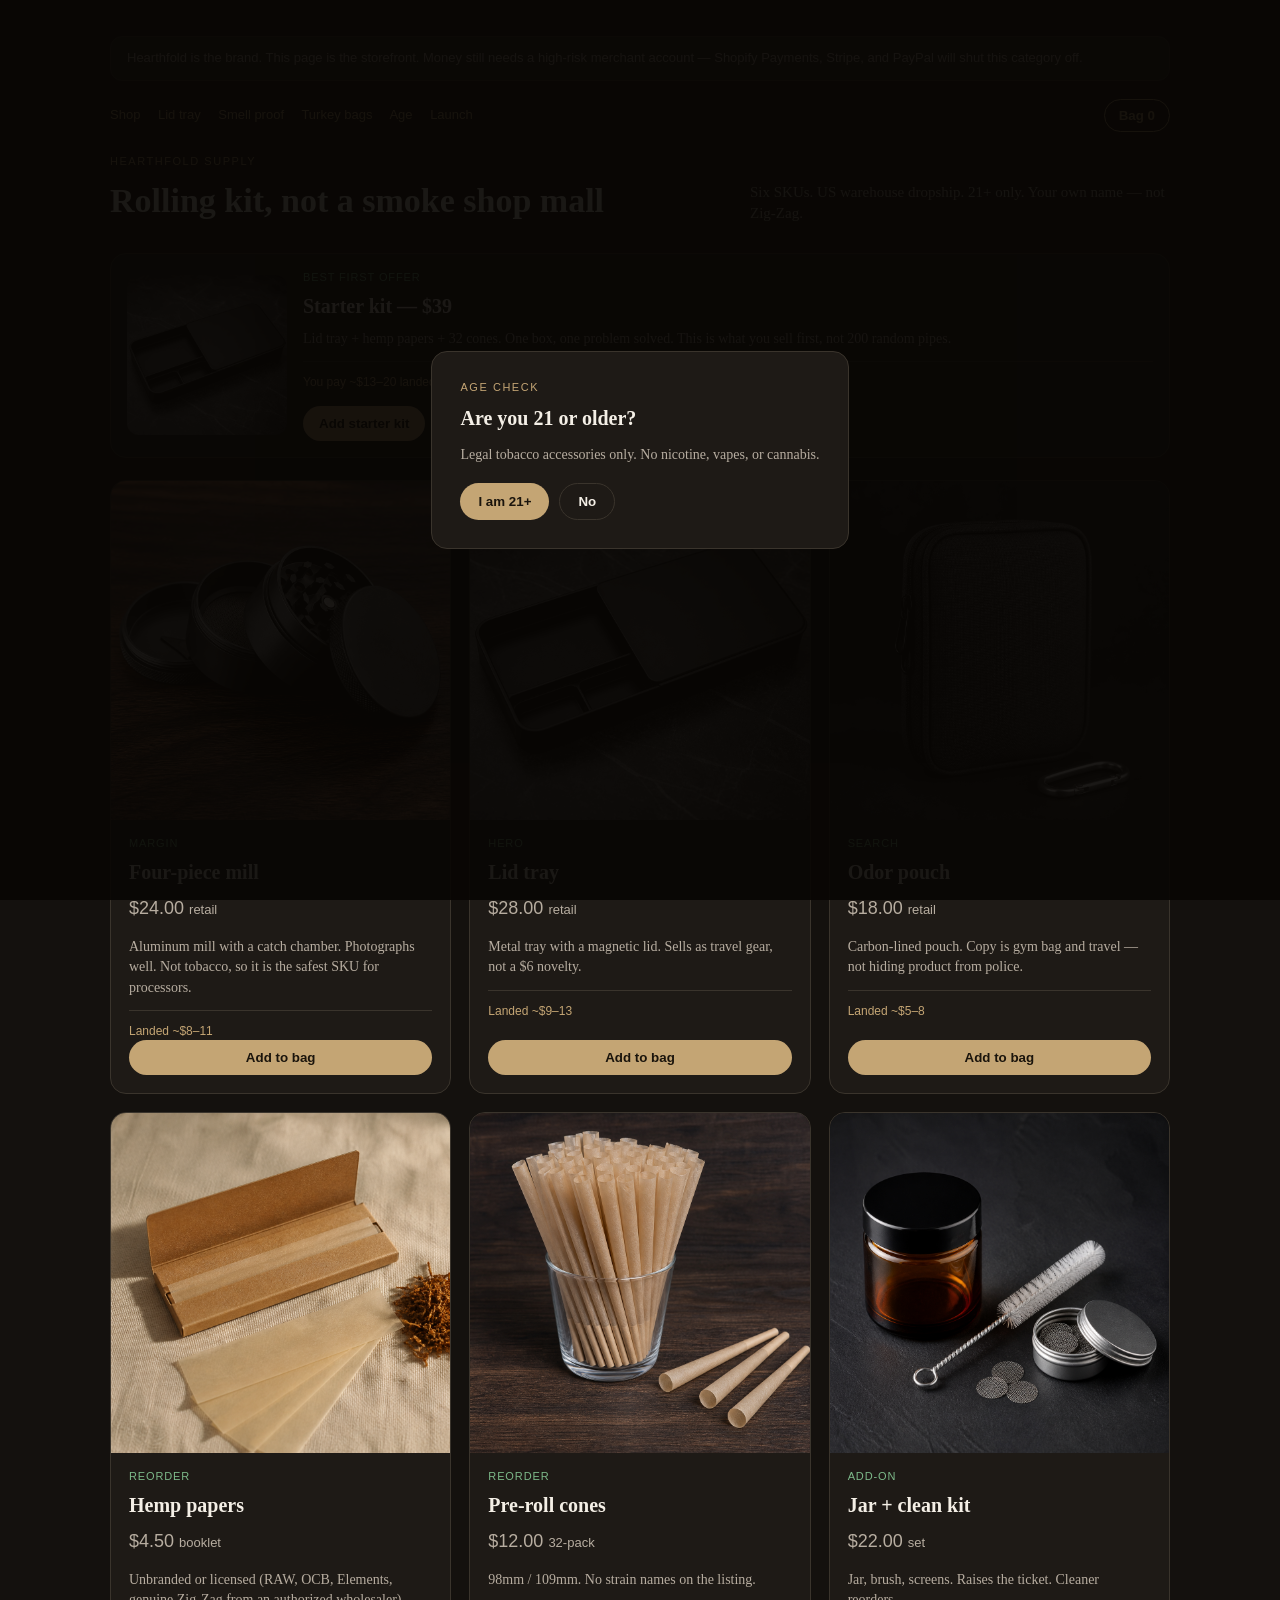
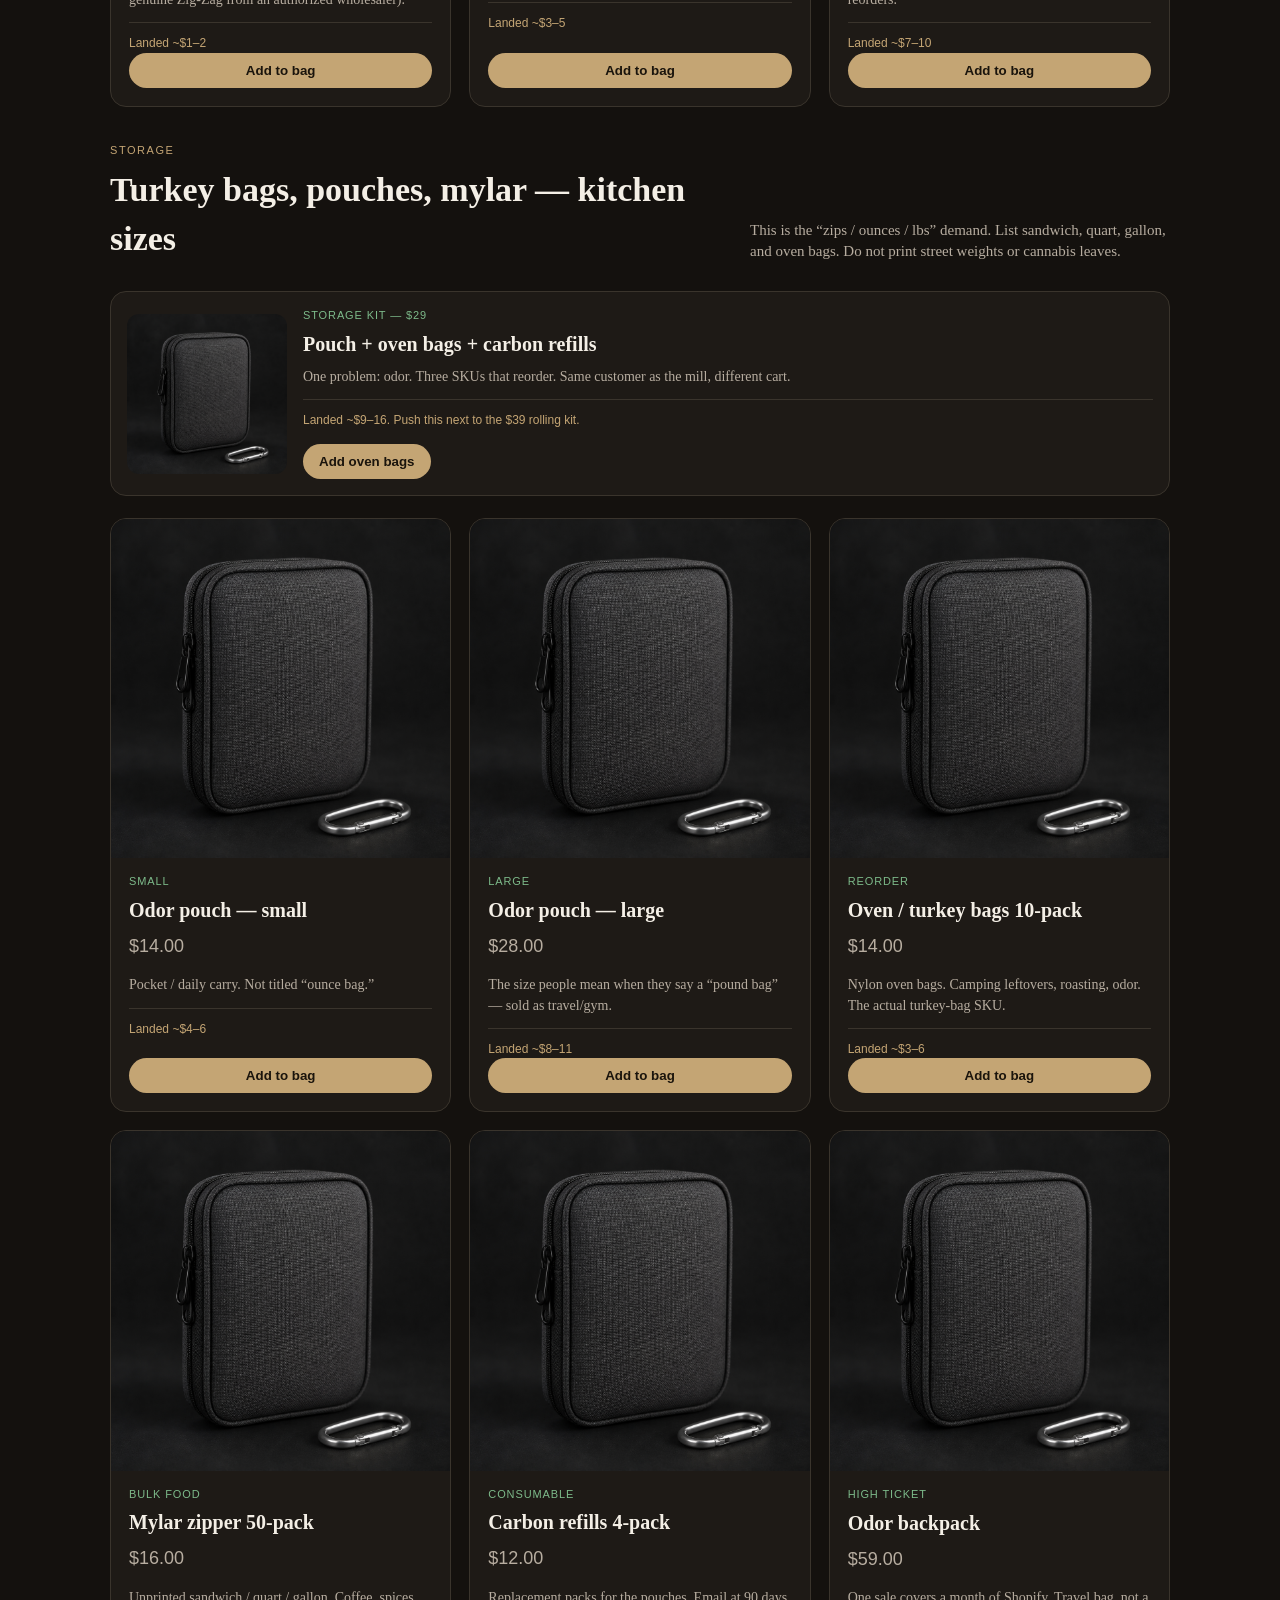
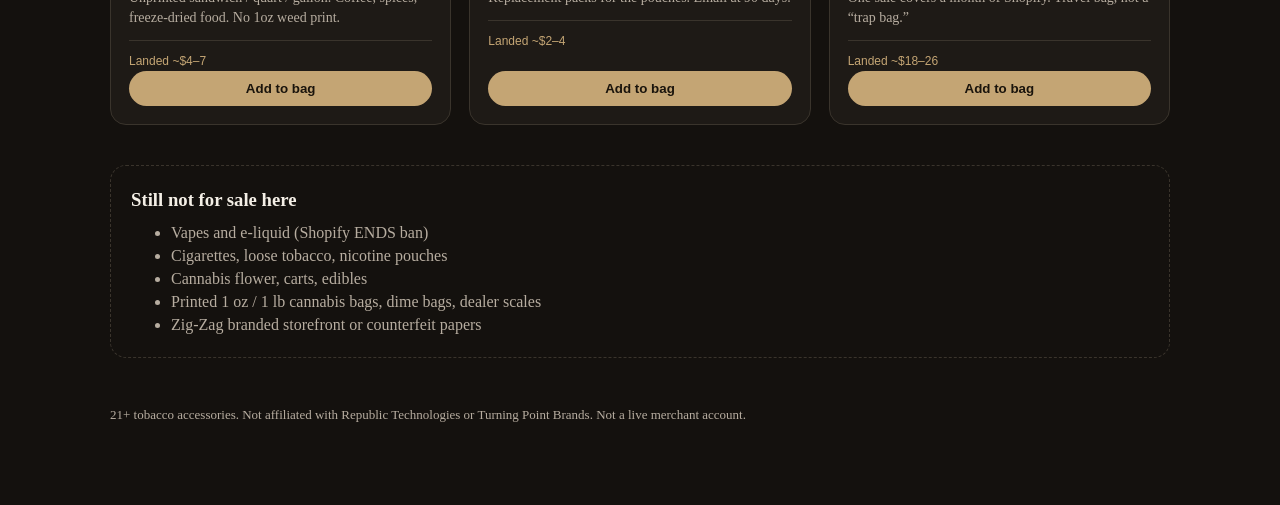
==== index.html @ 2654ad94 "Publish Hearthfold 21+ catalog, SEO pages, and Shopify import. Co-authored-by: Cursor <cursoragent@c" ====
<!DOCTYPE html>
<html lang="en">
<head>
  <meta charset="UTF-8" />
  <meta name="viewport" content="width=device-width, initial-scale=1" />
  <title>Hearthfold Supply — 21+</title>
  <link rel="stylesheet" href="css/site.css" />
</head>
<body>
  <div class="gate" id="gate">
    <div class="gate-card">
      <p class="eyebrow">Age check</p>
      <h2>Are you 21 or older?</h2>
      <p>Legal tobacco accessories only. No nicotine, vapes, or cannabis.</p>
      <div class="actions">
        <button class="yes" type="button" id="btn-yes">I am 21+</button>
        <button class="no" type="button" id="btn-no">No</button>
      </div>
    </div>
  </div>

  <div class="drawer-wrap" id="cart-drawer" hidden>
    <aside class="drawer">
      <p class="eyebrow">Bag</p>
      <h2>Your kit</h2>
      <div id="cart-lines"></div>
      <p class="price">Total <span id="cart-total">$0.00</span></p>
      <p>Card checkout is not live on this demo. Copy the bag and fulfill after a high-risk processor is approved — see <a href="sell.html">How to sell this</a>.</p>
      <div class="actions">
        <a class="yes" href="sell.html" style="text-decoration:none;display:inline-block;">Open checkout plan</a>
        <button class="no" type="button" id="close-cart">Keep shopping</button>
      </div>
    </aside>
  </div>

  <div class="wrap">
    <p class="banner">Hearthfold is the brand. This page is the storefront. Money still needs a high-risk merchant account — Shopify Payments, Stripe, and PayPal will shut this category off.</p>
    <div class="nav">
      <div>
        <a href="index.html">Shop</a>
        <a href="rolling-tray.html">Lid tray</a>
        <a href="smell-proof-bag.html">Smell proof</a>
        <a href="turkey-bags.html">Turkey bags</a>
        <a href="age.html">Age</a>
        <a href="sell.html">Launch</a>
      </div>
      <button class="cart-btn" type="button" id="open-cart">Bag <span id="cart-count">0</span></button>
    </div>
    <header>
      <div>
        <p class="eyebrow">Hearthfold Supply</p>
        <h1>Rolling kit, not a smoke shop mall</h1>
      </div>
      <p class="lede">Six SKUs. US warehouse dropship. 21+ only. Your own name — not Zig-Zag.</p>
    </header>

    <section class="kit">
      <img src="images/demo-tray.png" alt="Starter kit tray" />
      <div>
        <p class="kicker">Best first offer</p>
        <h2>Starter kit — $39</h2>
        <p>Lid tray + hemp papers + 32 cones. One box, one problem solved. This is what you sell first, not 200 random pipes.</p>
        <p class="merchant">You pay ~$13–20 landed. About $19–26 gross before processor fees and shipping to the customer.</p>
        <button class="add" type="button" data-add="kit" style="margin-top:14px;">Add starter kit</button>
      </div>
    </section>

    <div class="grid">
      <article>
        <img src="images/demo-grinder.png" alt="Four-piece charcoal metal grinder" />
        <div class="body">
          <p class="kicker">Margin</p>
          <h2>Four-piece mill</h2>
          <p class="price">$24.00 <span>retail</span></p>
          <p>Aluminum mill with a catch chamber. Photographs well. Not tobacco, so it is the safest SKU for processors.</p>
          <p class="merchant">Landed ~$8–11</p>
          <button class="add" type="button" data-add="mill">Add to bag</button>
        </div>
      </article>
      <article>
        <img src="images/demo-tray.png" alt="Black metal rolling tray with magnetic lid" />
        <div class="body">
          <p class="kicker">Hero</p>
          <h2>Lid tray</h2>
          <p class="price">$28.00 <span>retail</span></p>
          <p>Metal tray with a magnetic lid. Sells as travel gear, not a $6 novelty.</p>
          <p class="merchant">Landed ~$9–13</p>
          <button class="add" type="button" data-add="tray">Add to bag</button>
        </div>
      </article>
      <article>
        <img src="images/demo-bag.png" alt="Charcoal smell-proof zip pouch" />
        <div class="body">
          <p class="kicker">Search</p>
          <h2>Odor pouch</h2>
          <p class="price">$18.00 <span>retail</span></p>
          <p>Carbon-lined pouch. Copy is gym bag and travel — not hiding product from police.</p>
          <p class="merchant">Landed ~$5–8</p>
          <button class="add" type="button" data-add="pouch">Add to bag</button>
        </div>
      </article>
      <article>
        <img src="images/demo-papers.png" alt="Unbranded natural hemp rolling papers booklet" />
        <div class="body">
          <p class="kicker">Reorder</p>
          <h2>Hemp papers</h2>
          <p class="price">$4.50 <span>booklet</span></p>
          <p>Unbranded or licensed (RAW, OCB, Elements, genuine Zig-Zag from an authorized wholesaler).</p>
          <p class="merchant">Landed ~$1–2</p>
          <button class="add" type="button" data-add="papers">Add to bag</button>
        </div>
      </article>
      <article>
        <img src="images/demo-cones.png" alt="Unbranded pre-rolled paper cones" />
        <div class="body">
          <p class="kicker">Reorder</p>
          <h2>Pre-roll cones</h2>
          <p class="price">$12.00 <span>32-pack</span></p>
          <p>98mm / 109mm. No strain names on the listing.</p>
          <p class="merchant">Landed ~$3–5</p>
          <button class="add" type="button" data-add="cones">Add to bag</button>
        </div>
      </article>
      <article>
        <img src="images/demo-jar.png" alt="Amber glass jar with cleaning brush and pipe screens" />
        <div class="body">
          <p class="kicker">Add-on</p>
          <h2>Jar + clean kit</h2>
          <p class="price">$22.00 <span>set</span></p>
          <p>Jar, brush, screens. Raises the ticket. Cleaner reorders.</p>
          <p class="merchant">Landed ~$7–10</p>
          <button class="add" type="button" data-add="jar">Add to bag</button>
        </div>
      </article>
    </div>

    <header style="margin-top:36px">
      <div>
        <p class="eyebrow">Storage</p>
        <h1>Turkey bags, pouches, mylar — kitchen sizes</h1>
      </div>
      <p class="lede">This is the “zips / ounces / lbs” demand. List sandwich, quart, gallon, and oven bags. Do not print street weights or cannabis leaves.</p>
    </header>
    <section class="kit">
      <img src="images/demo-bag.png" alt="Odor pouch" />
      <div>
        <p class="kicker">Storage kit — $29</p>
        <h2>Pouch + oven bags + carbon refills</h2>
        <p>One problem: odor. Three SKUs that reorder. Same customer as the mill, different cart.</p>
        <p class="merchant">Landed ~$9–16. Push this next to the $39 rolling kit.</p>
        <button class="add" type="button" data-add="turkey" style="margin-top:14px;">Add oven bags</button>
      </div>
    </section>
    <div class="grid">
      <article>
        <img src="images/demo-bag.png" alt="Small odor pouch" />
        <div class="body">
          <p class="kicker">Small</p>
          <h2>Odor pouch — small</h2>
          <p class="price">$14.00</p>
          <p>Pocket / daily carry. Not titled “ounce bag.”</p>
          <p class="merchant">Landed ~$4–6</p>
          <button class="add" type="button" data-add="pouch-s">Add to bag</button>
        </div>
      </article>
      <article>
        <img src="images/demo-bag.png" alt="Large odor pouch" />
        <div class="body">
          <p class="kicker">Large</p>
          <h2>Odor pouch — large</h2>
          <p class="price">$28.00</p>
          <p>The size people mean when they say a “pound bag” — sold as travel/gym.</p>
          <p class="merchant">Landed ~$8–11</p>
          <button class="add" type="button" data-add="pouch-l">Add to bag</button>
        </div>
      </article>
      <article>
        <img src="images/demo-bag.png" alt="Oven turkey bags" />
        <div class="body">
          <p class="kicker">Reorder</p>
          <h2>Oven / turkey bags 10-pack</h2>
          <p class="price">$14.00</p>
          <p>Nylon oven bags. Camping leftovers, roasting, odor. The actual turkey-bag SKU.</p>
          <p class="merchant">Landed ~$3–6</p>
          <button class="add" type="button" data-add="turkey">Add to bag</button>
        </div>
      </article>
      <article>
        <img src="images/demo-bag.png" alt="Mylar zipper bags" />
        <div class="body">
          <p class="kicker">Bulk food</p>
          <h2>Mylar zipper 50-pack</h2>
          <p class="price">$16.00</p>
          <p>Unprinted sandwich / quart / gallon. Coffee, spices, freeze-dried food. No 1oz weed print.</p>
          <p class="merchant">Landed ~$4–7</p>
          <button class="add" type="button" data-add="mylar">Add to bag</button>
        </div>
      </article>
      <article>
        <img src="images/demo-bag.png" alt="Carbon refills" />
        <div class="body">
          <p class="kicker">Consumable</p>
          <h2>Carbon refills 4-pack</h2>
          <p class="price">$12.00</p>
          <p>Replacement packs for the pouches. Email at 90 days.</p>
          <p class="merchant">Landed ~$2–4</p>
          <button class="add" type="button" data-add="carbon">Add to bag</button>
        </div>
      </article>
      <article>
        <img src="images/demo-bag.png" alt="Odor backpack" />
        <div class="body">
          <p class="kicker">High ticket</p>
          <h2>Odor backpack</h2>
          <p class="price">$59.00</p>
          <p>One sale covers a month of Shopify. Travel bag, not a “trap bag.”</p>
          <p class="merchant">Landed ~$18–26</p>
          <button class="add" type="button" data-add="pack">Add to bag</button>
        </div>
      </article>
    </div>

    <section class="skip">
      <h3>Still not for sale here</h3>
      <ul>
        <li>Vapes and e-liquid (Shopify ENDS ban)</li>
        <li>Cigarettes, loose tobacco, nicotine pouches</li>
        <li>Cannabis flower, carts, edibles</li>
        <li>Printed 1 oz / 1 lb cannabis bags, dime bags, dealer scales</li>
        <li>Zig-Zag branded storefront or counterfeit papers</li>
      </ul>
    </section>
    <footer>
      21+ tobacco accessories. Not affiliated with Republic Technologies or Turning Point Brands. Not a live merchant account.
    </footer>
  </div>
  <script src="js/store.js"></script>
</body>
</html>
---- css/site.css ----
:root {
  --bg: #14110e;
  --panel: #1e1a16;
  --ink: #f4efe6;
  --muted: #b7ada0;
  --line: #3a342c;
  --accent: #c4a574;
  --ok: #7dba8a;
}
* { box-sizing: border-box; }
body {
  margin: 0;
  background: var(--bg);
  color: var(--ink);
  font: 16px/1.45 "Iowan Old Style", "Palatino Linotype", Georgia, serif;
}
a { color: var(--accent); }
.wrap { max-width: 1100px; margin: 0 auto; padding: 28px 20px 80px; }
.banner, .nav {
  font-family: "Avenir Next", "Segoe UI", sans-serif;
  font-size: 13px;
}
.banner {
  background: #2a241c;
  border: 1px solid var(--line);
  border-radius: 12px;
  padding: 12px 16px;
  color: var(--muted);
  margin-bottom: 18px;
}
.nav {
  display: flex;
  justify-content: space-between;
  align-items: center;
  gap: 12px;
  margin-bottom: 22px;
}
.nav a { text-decoration: none; margin-right: 14px; }
.cart-btn {
  border: 1px solid var(--accent);
  background: transparent;
  color: var(--accent);
  border-radius: 999px;
  padding: 8px 14px;
  cursor: pointer;
  font-weight: 700;
}
header { display: flex; justify-content: space-between; gap: 24px; align-items: end; margin-bottom: 28px; }
.eyebrow { margin: 0; letter-spacing: 0.14em; text-transform: uppercase; font-size: 11px; color: var(--accent); font-family: "Avenir Next", "Segoe UI", sans-serif; }
h1 { margin: 6px 0 0; font-size: 34px; font-weight: 600; }
h2 { margin: 0; font-size: 20px; }
h3 { margin: 0 0 8px; }
.lede { max-width: 420px; color: var(--muted); margin: 0; font-size: 15px; }
.grid { display: grid; grid-template-columns: repeat(auto-fill, minmax(300px, 1fr)); gap: 18px; }
.steps { display: grid; gap: 12px; }
.step {
  background: var(--panel);
  border: 1px solid var(--line);
  border-radius: 16px;
  padding: 18px 20px;
}
.step strong { display: block; margin-bottom: 6px; }
article {
  background: var(--panel);
  border: 1px solid var(--line);
  border-radius: 16px;
  overflow: hidden;
  display: flex;
  flex-direction: column;
}
article img { width: 100%; aspect-ratio: 1; object-fit: cover; display: block; background: #0e0c0a; }
.body { padding: 16px 18px 18px; flex: 1; display: flex; flex-direction: column; }
.kicker { font-family: "Avenir Next", "Segoe UI", sans-serif; font-size: 11px; letter-spacing: 0.08em; text-transform: uppercase; color: var(--ok); margin: 0 0 6px; }
.price { font-family: "Avenir Next", "Segoe UI", sans-serif; font-size: 18px; margin: 8px 0; }
.price span { color: var(--muted); font-size: 13px; }
p { color: var(--muted); margin: 8px 0 0; font-size: 14px; }
.merchant {
  margin-top: 12px;
  padding-top: 12px;
  border-top: 1px solid var(--line);
  font-family: "Avenir Next", "Segoe UI", sans-serif;
  font-size: 12px;
  color: var(--accent);
}
.add {
  margin-top: auto;
  padding-top: 14px;
  border: 0;
  border-radius: 999px;
  padding: 10px 16px;
  background: var(--accent);
  color: #1a140c;
  font-family: "Avenir Next", "Segoe UI", sans-serif;
  font-weight: 700;
  cursor: pointer;
}
.skip {
  margin-top: 40px;
  padding: 20px;
  border: 1px dashed var(--line);
  border-radius: 16px;
}
.skip ul { margin: 8px 0 0; color: var(--muted); }
.gate {
  position: fixed; inset: 0; background: rgba(8,6,4,0.92);
  display: grid; place-items: center; z-index: 9; padding: 24px;
}
.gate[hidden] { display: none; }
.gate-card, .drawer {
  background: var(--panel); border: 1px solid var(--line); border-radius: 16px; padding: 28px;
}
.gate-card { max-width: 420px; }
.gate-card h2 { margin: 8px 0 12px; }
.actions { display: flex; gap: 10px; margin-top: 18px; flex-wrap: wrap; }
button, .add {
  font-family: "Avenir Next", "Segoe UI", sans-serif; font-weight: 700;
}
.yes { background: var(--accent); color: #1a140c; border: 0; border-radius: 999px; padding: 10px 18px; cursor: pointer; }
.no { background: transparent; color: var(--ink); border: 1px solid var(--line); border-radius: 999px; padding: 10px 18px; cursor: pointer; }
footer { margin-top: 48px; color: var(--muted); font-size: 13px; }
.drawer-wrap {
  position: fixed; inset: 0; background: rgba(8,6,4,0.6); z-index: 8;
  display: flex; justify-content: flex-end;
}
.drawer-wrap[hidden] { display: none; }
.drawer { width: min(420px, 100%); height: 100%; border-radius: 0; overflow: auto; }
.line { display: flex; justify-content: space-between; gap: 12px; padding: 10px 0; border-bottom: 1px solid var(--line); }
.kit {
  display: grid;
  grid-template-columns: 160px 1fr;
  gap: 16px;
  align-items: center;
  background: var(--panel);
  border: 1px solid var(--line);
  border-radius: 16px;
  padding: 16px;
  margin-bottom: 22px;
}
.kit img { width: 160px; height: 160px; object-fit: cover; border-radius: 12px; }
@media (max-width: 700px) {
  header, .kit { grid-template-columns: 1fr; display: block; }
  .kit img { width: 100%; height: auto; }
}
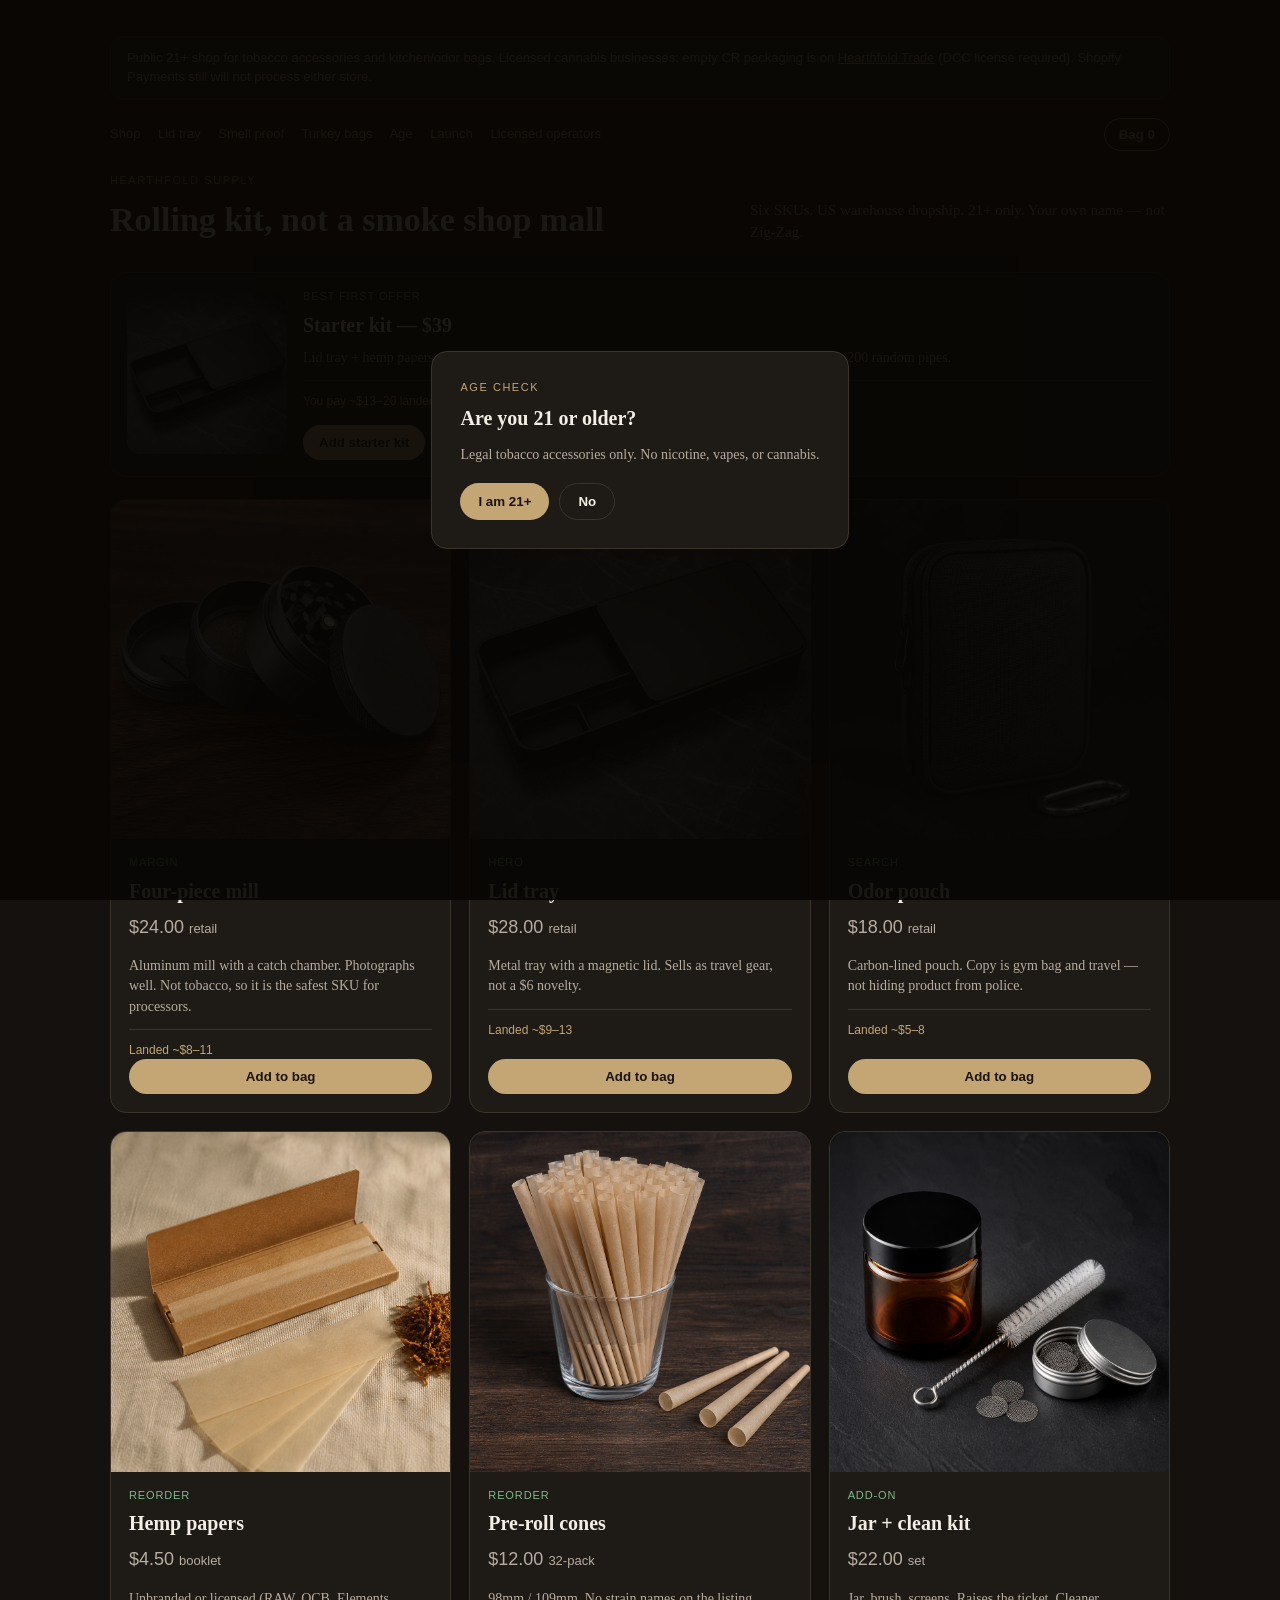
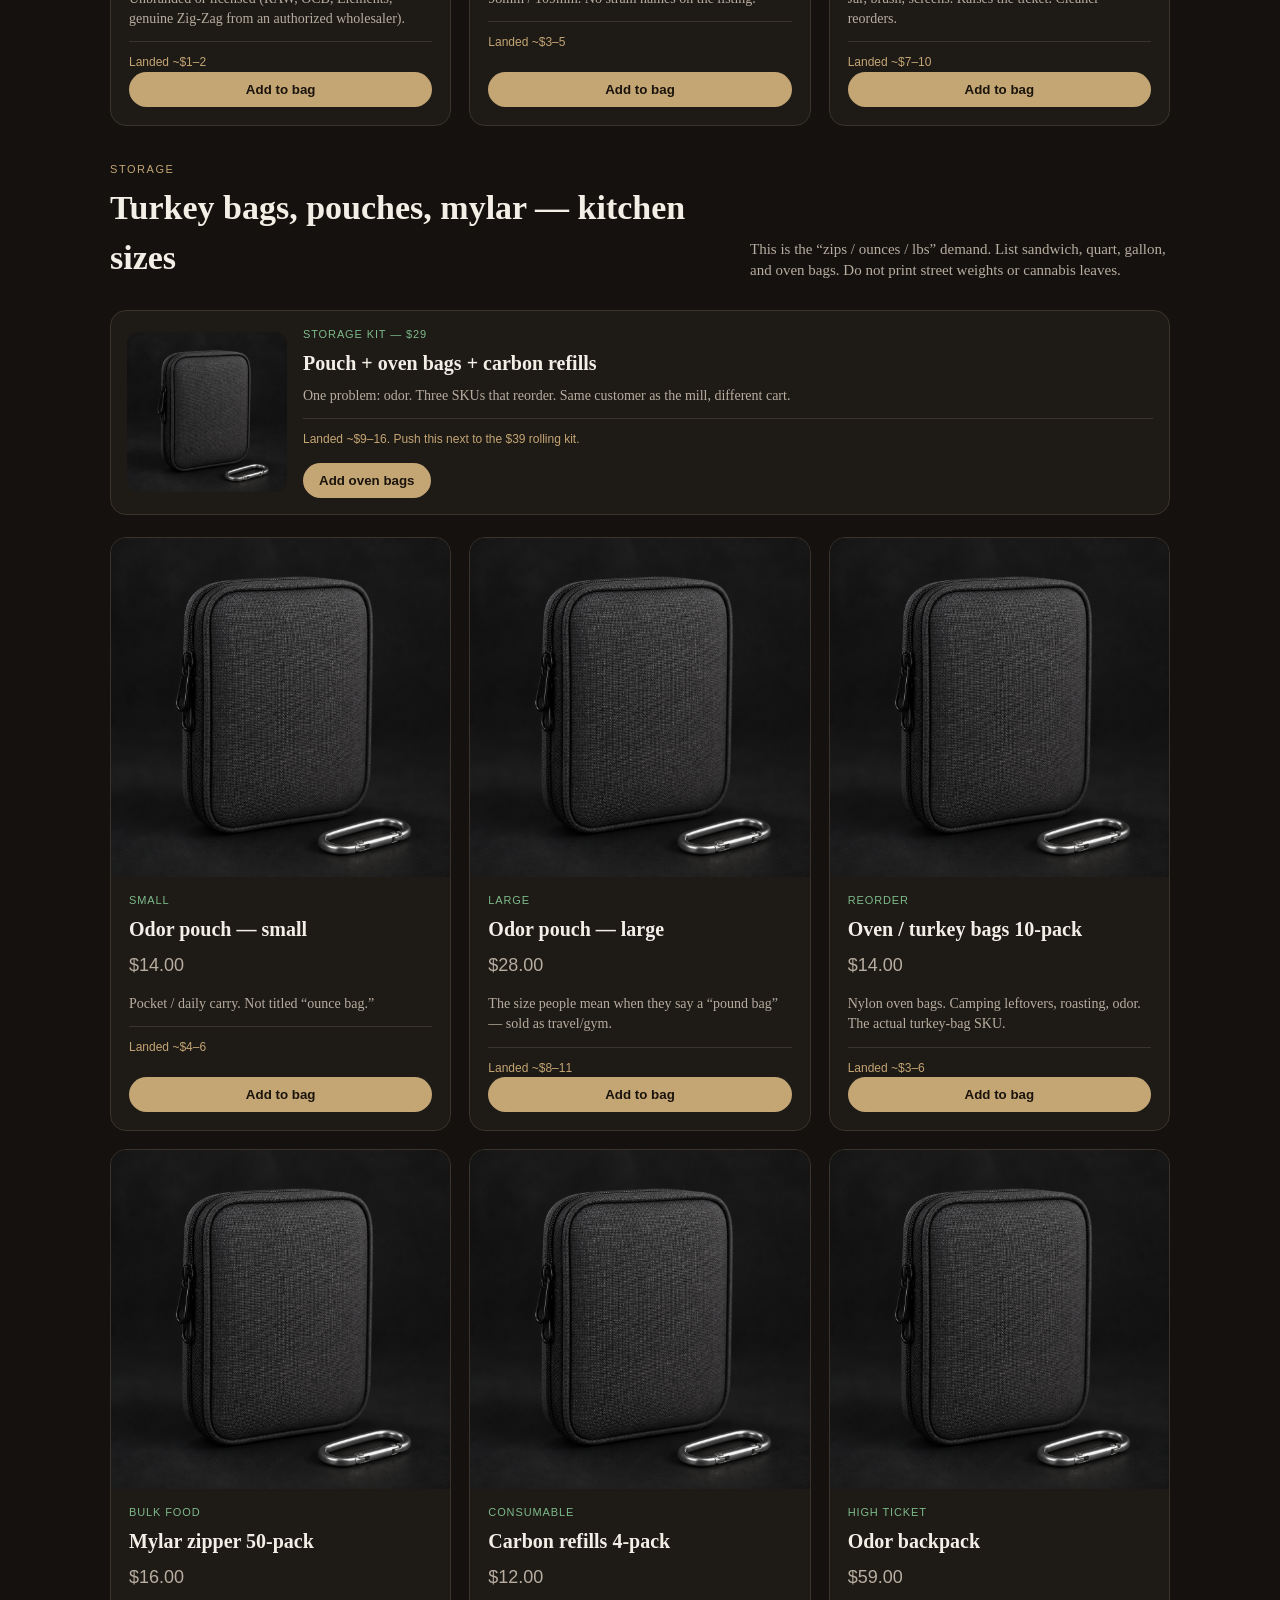
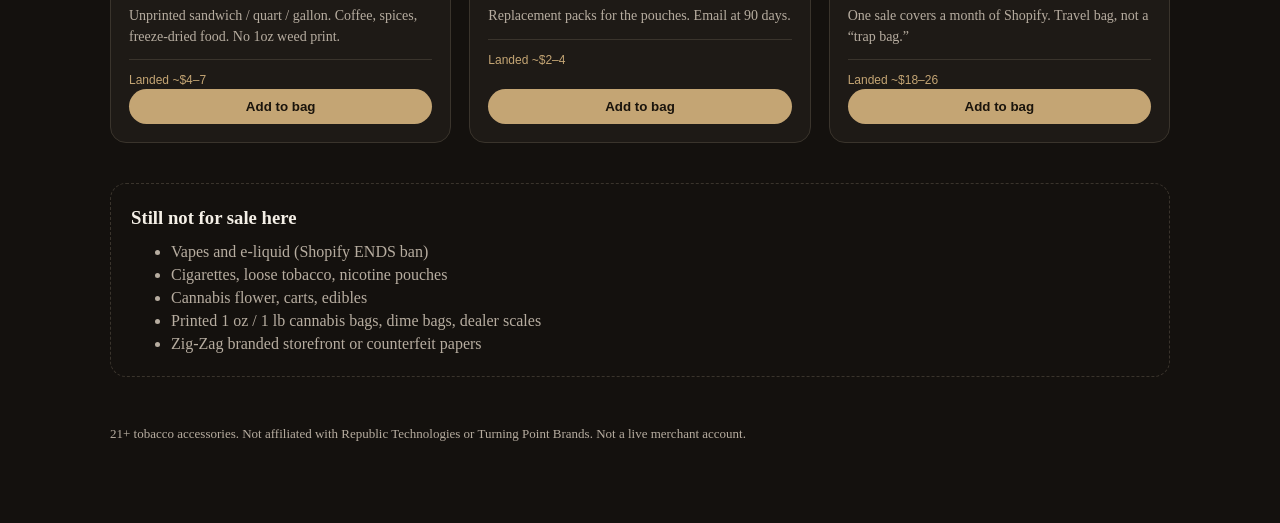
==== commit 26269599: "Link the public shop to Hearthfold Trade for licensed operators. Co-authored-by: Cursor <cursoragent" ====
--- a/index.html
+++ b/index.html
@@ -34,7 +34,7 @@
   </div>
 
   <div class="wrap">
-    <p class="banner">Hearthfold is the brand. This page is the storefront. Money still needs a high-risk merchant account — Shopify Payments, Stripe, and PayPal will shut this category off.</p>
+    <p class="banner">Public 21+ shop for tobacco accessories and kitchen/odor bags. Licensed cannabis businesses: empty CR packaging is on <a href="https://invinciblelude.github.io/hearthfold-packaging/">Hearthfold Trade</a> (DCC license required). Shopify Payments still will not process either store.</p>
     <div class="nav">
       <div>
         <a href="index.html">Shop</a>
@@ -43,6 +43,7 @@
         <a href="turkey-bags.html">Turkey bags</a>
         <a href="age.html">Age</a>
         <a href="sell.html">Launch</a>
+        <a href="https://invinciblelude.github.io/hearthfold-packaging/">Licensed operators</a>
       </div>
       <button class="cart-btn" type="button" id="open-cart">Bag <span id="cart-count">0</span></button>
     </div>
